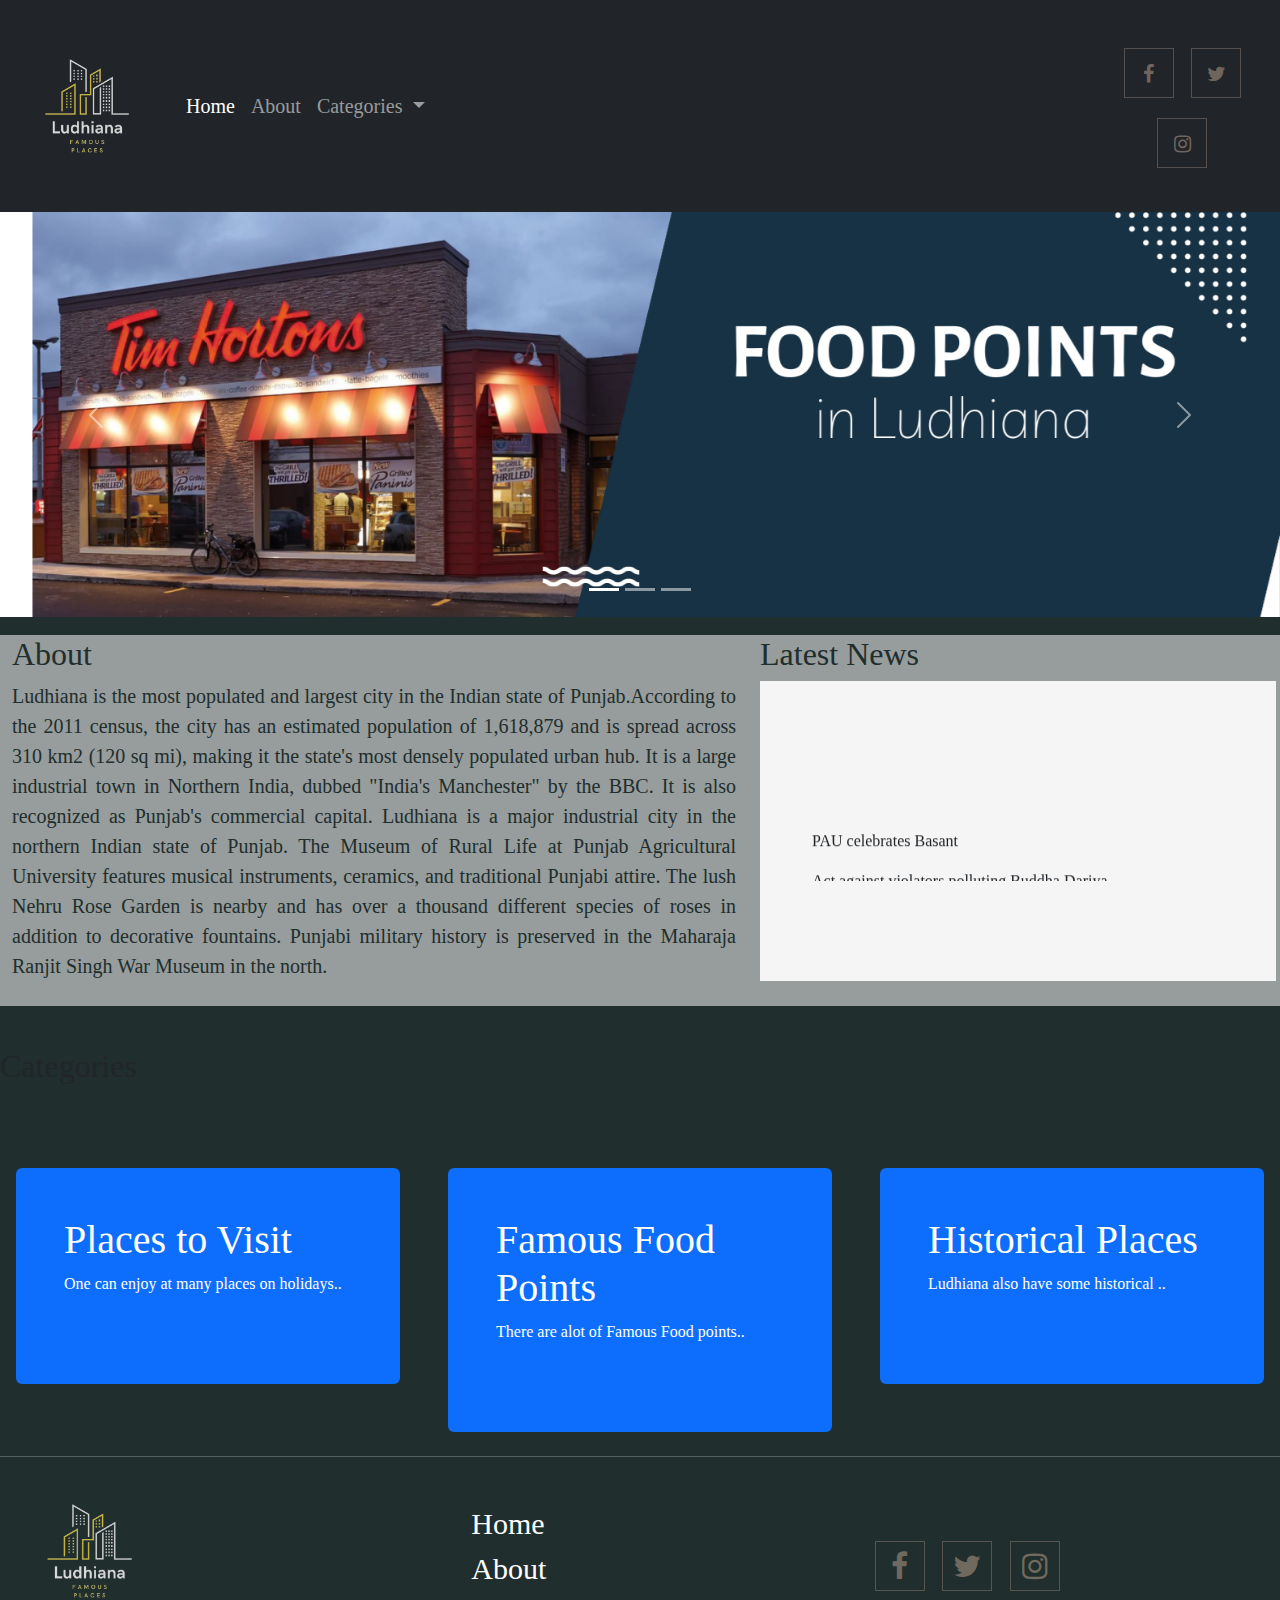
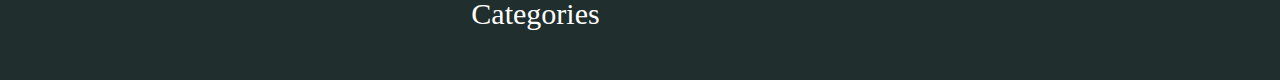
==== index.html @ dfb3d1b2 "imgs" ====
<!DOCTYPE html>
<html lang="en">
<head>
    <meta charset="UTF-8">
    <meta name="viewport" content="width=device-width, initial-scale=1.0">
    
    <link rel="stylesheet" href="https://maxcdn.bootstrapcdn.com/font-awesome/4.7.0/css/font-awesome.min.css">
    <link href="https://cdn.jsdelivr.net/npm/bootstrap@5.3.2/dist/css/bootstrap.min.css" rel="stylesheet">
  <script src="https://cdn.jsdelivr.net/npm/bootstrap@5.3.2/dist/js/bootstrap.bundle.min.js"></script>
  <script src="https://ajax.googleapis.com/ajax/libs/jquery/3.7.1/jquery.min.js"></script>
  <link rel="stylesheet" href="style.css">
  
    <title>Ludhiana|Famous Places</title>
    
</head>
<body>
    <nav class="navbar  sticky-top navbar-expand-sm bg-dark navbar-dark">
        <div class="container-fluid">
          <a class="navbar-brand" href="index.html">
            <img src="images/logo.png" alt="Avatar Logo" style="width:150px;" > 
          </a>
          <button class="navbar-toggler" type="button" data-bs-toggle="collapse" data-bs-target="#navbarSupportedContent" aria-controls="navbarSupportedContent" aria-expanded="false" aria-label="Toggle navigation">
            <span class="navbar-toggler-icon"></span>
          </button>
          <div class="collapse navbar-collapse" id="navbarSupportedContent">
            <ul class="navbar-nav me-auto mb-2 mb-lg-0">
              <li class="nav-item">
                <a class="nav-link active" aria-current="page" href="index.html" >Home</a>
              </li>
              <li class="nav-item">
                <a class="nav-link" href="about.html" >About </a>
              </li>
              <li class="nav-item dropdown">
                <a class="nav-link dropdown-toggle" href="#" id="navbarDropdown" role="button" data-bs-toggle="dropdown" aria-expanded="false">
                  Categories
                </a>
                <ul class="dropdown-menu" aria-labelledby="navbarDropdown">
                  <li><a class="dropdown-item" href="#">Historical Places</a></li>
                  <li><a class="dropdown-item" href="#">Shoping Malls</a></li>
                  <!--<li><hr class="dropdown-divider"></li>-->
                  <li><a class="dropdown-item" href="Food Points/index3.html">Food points</a></li>
                  <li><a class="dropdown-item" href="industries/industries.html">Industries</a></li>
                </ul>
              </li>
            </ul>
            
            <div class="center">
                <div id="social-test">
                  
                <ul class="social">
                  <li><i class="fa fa-facebook" aria-hidden="true"></i></li>
                  <li><i class="fa fa-twitter" aria-hidden="true"></i>
                </li>
                  <li><i class="fa fa-instagram" aria-hidden="true"></i></li>
                  
                </ul>
                </div>
                  </div>
          </div>
        </div>
      
      
      
</nav>


<main>
  <div id="demo" class="carousel slide" data-bs-ride="carousel">

    
    <div class="carousel-indicators">
      <button type="button" data-bs-target="#demo" data-bs-slide-to="0" class="active"></button>
      <button type="button" data-bs-target="#demo" data-bs-slide-to="1"></button>
      <button type="button" data-bs-target="#demo" data-bs-slide-to="2"></button>
    </div>
    
    
    <div class="carousel-inner">
      <div class="carousel-item active">
        <img src="images/FOOD-POINTS.png" class="d-block" >
        
      </div>
      <div class="carousel-item">
        <img src="images/HISTORICAL-PLACES.png"  class="d-block" >
        
      </div>
      
      <div class="carousel-item">
        <img src="images/Shopping-Malls.png"  class="d-block" >
        
      </div>
    </div>
    
    
    <button class="carousel-control-prev" type="button" data-bs-target="#demo" data-bs-slide="prev">
      <span class="carousel-control-prev-icon"></span>
    </button>
    <button class="carousel-control-next" type="button" data-bs-target="#demo" data-bs-slide="next">
      <span class="carousel-control-next-icon"></span>
    </button>
  </div>
 
 <!--<div id="slideshow">
  <div class="slide-wrapper">
       
  Define each of the slides
   and write the content
    
      <div class="slide">
          <h1 class="slide-number">
              ludhiana fav places
      </div>
          </h1> 
      <div class="slide">
          <h1 class="slide-number">
            ludhiana fav places
          </h1> 
      </div>
      <div class="slide">
          <h1 class="slide-number">
            ludhiana fav places
          </h1> 
      </div>
      <div class="slide">
          <h1 class="slide-number">
            ludhiana fav places
          </h1> 
      </div>
  </div>
</div>-->





 <div class="row">
<div class="intro col-7">
  <h2  class="hover-underline-animation">About</h2>
  <p>Ludhiana  is the most populated and largest city in the Indian state of Punjab.According to the 2011 census, the city has an estimated population of 1,618,879 and is spread across 310 km2 (120 sq mi), making it the state's most densely populated urban hub. It is a large industrial town in Northern India, dubbed "India's Manchester" by the BBC. It is also recognized as Punjab's commercial capital.
  
  Ludhiana is a major industrial city in the northern Indian state of Punjab. The Museum of Rural Life at Punjab Agricultural University features musical instruments, ceramics, and traditional Punjabi attire. The lush Nehru Rose Garden is nearby and has over a thousand different species of roses in addition to decorative fountains. Punjabi military history is preserved in the Maharaja Ranjit Singh War Museum in the north.</p>

</div>

<div class="news col-5">
  <h2 class="hover-underline-animation">Latest News</h2>
  <div id="wrapper">
    <div class="scrollbar" id="style-5">
      <div class="force-overflow">
        <marquee width="80%" direction="up" height="200px">
         <p> PAU celebrates Basant</p>
         <p>Act against violators polluting Buddha Dariya</p>
         <p> Ludhiana farmers march towards Delhi in 500 trailers</p>
         <p>Farmers going to Delhi served langar by BKU</p>
         <p>Ludhiana: 42-yr-old foreigner held for smuggling ‘ice’ drug into Punjab</p>
         <p></p>
          </marquee>
      </div>
    </div>

  </div>
</div>
</div>
  <hr>
  <div class="main"></div>
  <h2>Categories</h2>
  
    <div class="row">
      <div class="col-4">

        <div class="container mt-3">
          <img src="j-1.png" alt="">
          <div class="mt-4 p-5 bg-primary text-white rounded">
            <h1>Places to Visit</h1> 
            <p>One can enjoy at many places on holidays..</p> 
            <a href="#">read more</a>
          </div>
        </div>
      </div>
      <div class="col-4">

        <div class="container mt-3">
          <img src="" alt="">
          <div class="mt-4 p-5 bg-primary text-white rounded">
            <h1>Famous Food Points</h1> 
            <p>There are alot of Famous Food points..</p> 
            <a href="#">read more</a>
          </div>
        </div>
      </div>
      <div class="col-4">

        <div class="container mt-3">
          <img src="" alt="">
          <div class="mt-4 p-5 bg-primary text-white rounded">
            <h1>Historical Places</h1> 
            <p>Ludhiana also have some historical ..</p> 
            <a href="#">read more</a>
          </div>
        </div>
      </div>
    </div>
    
 
  </div>
</div>
  <!-- END MAIN -->
  
  
</main>
<hr style="color: aliceblue;">
<footer>
  <div class="row">
<div class="col-4">
  <a href="index.html">
   <img src="images/logo.png" height="100px">
  </a>
</div>
<div class="col-4 footer-menu">
  <ul>
    <li>
     <a href="index.html">Home</a>
  </li>
  <li>
    <a href="about.html">About</a>
 </li>
 <li>
  <a href="#">Categories</a>
</li>
</ul>
</div>
<div class="col-4">
  <div class="center">
    <div id="social-test">
      
    <ul class="social">
      <li><i class="fa fa-facebook" aria-hidden="true"></i></li>
      <li><i class="fa fa-twitter" aria-hidden="true"></i>
    </li>
      <li><i class="fa fa-instagram" aria-hidden="true"></i></li>
      
    </ul>
    </div>
      </div>
</div>

</div>
</footer>
</body>
</html>
---- style.css ----
*{
 margin: 0;
 padding: 0;
}
body{
  font-family:'Times New Roman', Times, serif;
  background-color: #202e2d;
}

nav ul li{
  font-size: 20px;
}

.center {
    display: table;
    display: flex;
    width: 100%;
    margin-top: 40px;
    float: right;
    margin-left: 60%;
  }
  
  #social-test {
    display: table-cell;
    vertical-align: middle;
    text-align: center;
    font-size: 30px;
    
    .social {
      padding-left: 0px;
  
    }
    li {
      color: rgba(167, 146, 129, 0.6);
      list-style-type: none;
      display: inline-block;
      width: 50px;
      height: 50px;
      line-height: 50px;
      padding: 0%;
      border: 1px solid rgba(167, 146, 129, 0.4);
      cursor: pointer;
      margin-left: 10px;
      margin-bottom: 20px;
      transition: ease .3s;
      &:hover {
        color: rgba(167, 146, 129, 1);
        border: 1px solid rgba(167, 146, 129, 1);
      }
    }
  }
  

  
  
  .social:hover > li {
    opacity: 0.5;
  }
  
  .social:hover > li:hover {
    opacity: 1;
  }
 /* #slideshow {
    overflow: hidden;
    height: 510px;
    width: 100%;
    margin: 0 auto;
  }
   
  
  .slide {
    float: left;
    height: 510px;
    width: 728px;
  }
   
  
  .slide-wrapper {
     
  
    width: calc(728px * 4);
   
 
    animation: slide 10s ease infinite;
  }
   
  
  .slide:nth-child(1) {
    background: green;
  }
   
  .slide:nth-child(2) {
    background: pink;
  }
   
  .slide:nth-child(3) {
    background: red;
  }
   
  .slide:nth-child(4) {
    background: yellow;
  }
   
 
  @keyframes slide {
     
  
    20% {
      margin-left: 0px;
    }
   
    40% {
      margin-left: calc(-728px * 1);
    }
   
    60% {
      margin-left: calc(-728px * 2);
    }
   
    80% {
      margin-left: calc(-728px * 3);
    }
  }*/
.carousel {
  box-sizing: border-box;
  
}
  .carousel-item{
    position: relative;
    border: 0px solid ;
  }
  .carousel-item img{
    width: 100%;
    
  }
  
.text-image{
  position: absolute;
  top: 8px;
  font-size: 30px;
  background-color: rgb(255, 253, 253,0.3) ;
}

.intro{
 font-family:'Times New Roman', Times, serif;
 font-size: 20px;
  border-left: 8px solid #117069 ;
  background-color: rgb(151, 156, 156);
  color: #202e2d;
 text-align: justify;
}

.hover-underline-animation {
  display: inline-block;
  position: relative;
  color:  #202e2d;
}

.hover-underline-animation:after {
  content: '';
  position: absolute;
  width: 100%;
  transform: scaleX(0);
  height: 2px;
  bottom: 0;
  left: 0;
  background-color: #202e2d;
  transform-origin: bottom right;
  transition: transform 0.25s ease-out;
  
}

.hover-underline-animation:hover:after {
  transform: scaleX(1);
  transform-origin: bottom left;
}
 .news{
  background-color: rgb(151, 156, 156); 
 }
 .scrollbar
 {
   margin-left: 30px;
   float: right;
   height: 300px;
   width: 100%;
   background: #F5F5F5;
   overflow-y: scroll;
   margin-bottom: 25px;
 }
 
 .force-overflow
 {
   min-height: 450px;
 }
 
 #wrapper
 {
   text-align: center;
   width: 100%;
   margin: auto;
 }

 #style-5::-webkit-scrollbar-track
{
  -webkit-box-shadow: inset 0 0 6px rgba(0,0,0,0.3);
  background-color: #F5F5F5;
}

#style-5::-webkit-scrollbar
{
  width: 10px;
  background-color: #F5F5F5;
}

#style-5::-webkit-scrollbar-thumb
{
  background-color: rgb(0, 4, 5);
  
  background-image: -webkit-gradient(linear, 0 0, 0 100%,
                     color-stop(.5, rgba(255, 255, 255, .2)),
             color-stop(.5, transparent), to(transparent));
}

 

.main {
  
  max-width: 1000px;
  margin: auto;
}


.row {
  margin: 10px -16px;
}


.row,
.row > .column {
  padding: 8px;
}


.column {
  float: left;
  width: 33.33%;
  display: none; 
}


.row:after {
  content: "";
  display: table;
  clear: both;
}


.content {
  background-color: white;
  padding: 10px;
}


.show {
  display: block;
}


.btn {
  border: none;
  outline: none;
  padding: 12px 16px;
  background-color: white;
  cursor: pointer;
}

.btn:hover {
  background-color: #ddd;
}

.btn.active {
  background-color: #666;
  color: white;
}

/*footer*/
footer{
 justify-content: center;
 padding: 10px;
}


.footer-menu ul li{
  list-style: none;
}

.footer-menu ul li a{
  font-size: 30px;
  font-family:'Times New Roman', Times, serif ;
  color: white;
  text-decoration: none;
}

ul li a:hover{
  text-decoration:underline ;
  
}



/*-----Styling About-----*/

body.about{
  background-color: #202e2d;
}
 main.about{
  background-color: #202e2d;
  color: white;
  font-size: 20px;
  margin: 10px;
 }

 .about-carousel {
  border: 0px;
 border-radius: 10px;
 width: 500px;
 
 }

 .about-carousel img{
  border: 0px;
 border-radius: 10px;
 width: 500px;
height: 300px;
 }
 
 .about-carousel.text-image{
  font-size: 20px;
 color: #202e2d;
 }

 
 .map iframe{
  border: 0px;
  border-radius: 10px;
 
 }
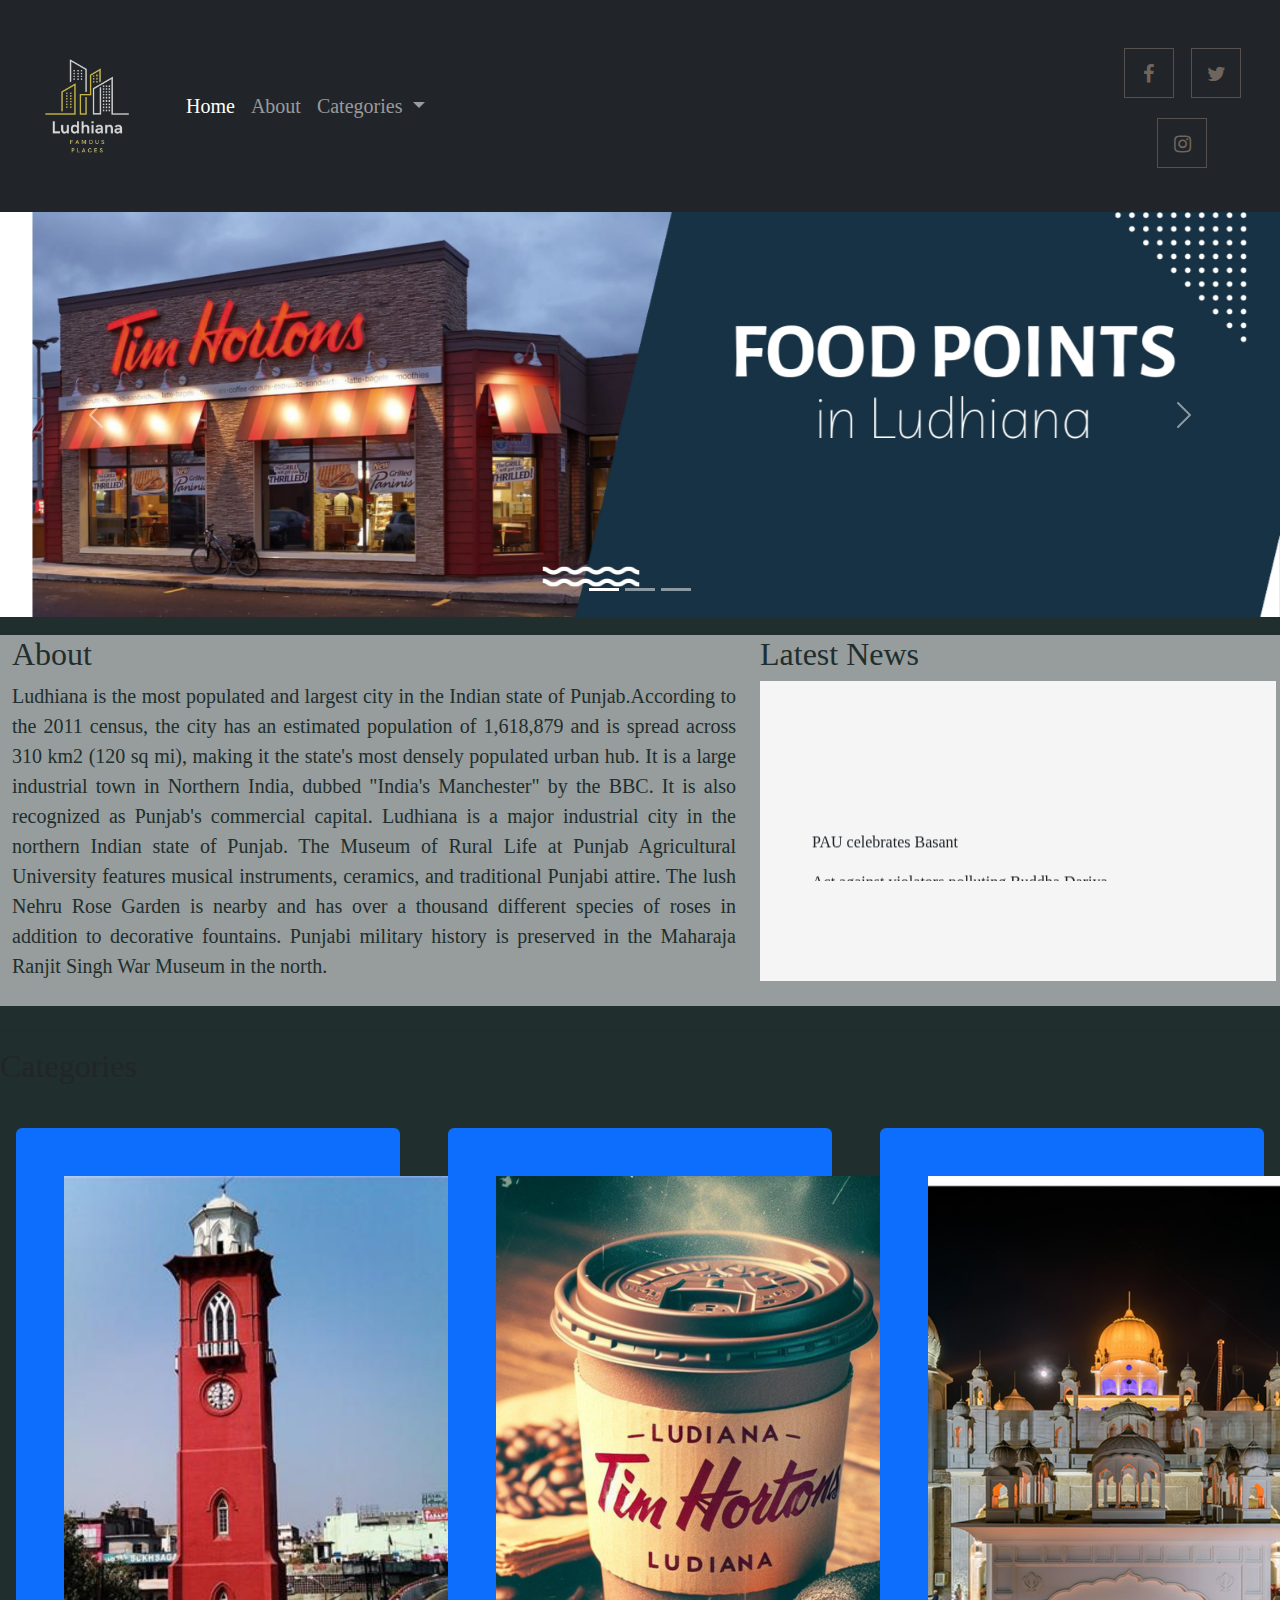
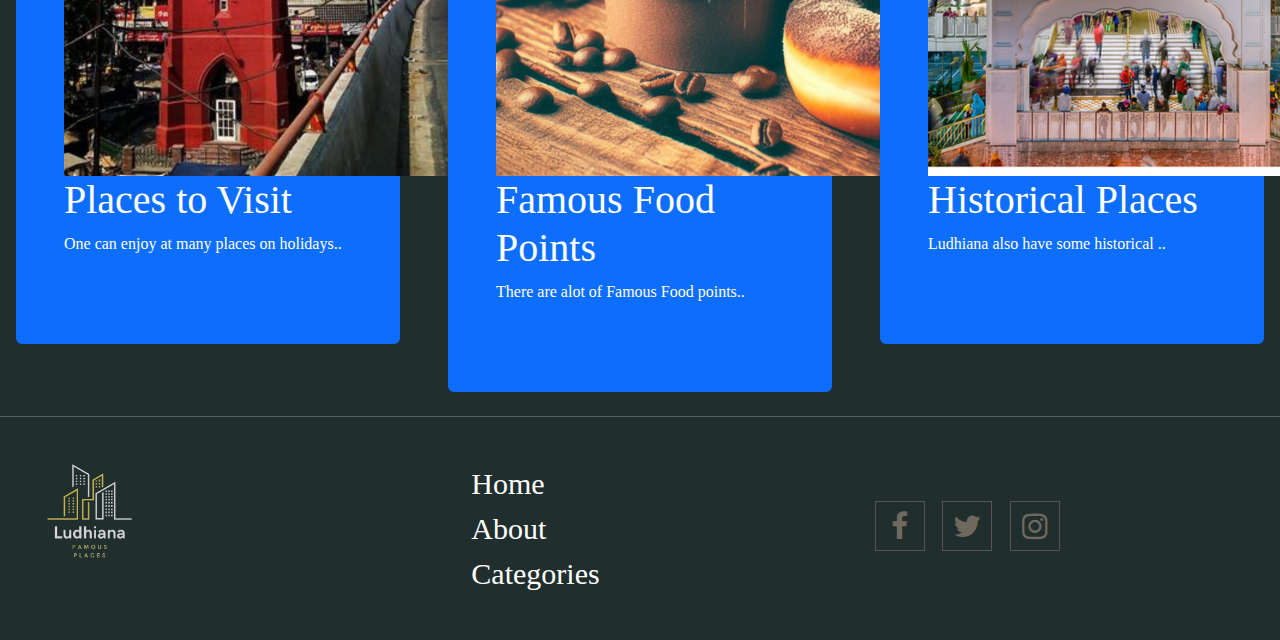
==== commit 13b6ad1f: "imgs" ====
--- a/index.html
+++ b/index.html
@@ -169,8 +169,9 @@
       <div class="col-4">
 
         <div class="container mt-3">
-          <img src="j-1.png" alt="">
+          
           <div class="mt-4 p-5 bg-primary text-white rounded">
+            <img src="images/j-1.png" >
             <h1>Places to Visit</h1> 
             <p>One can enjoy at many places on holidays..</p> 
             <a href="#">read more</a>
@@ -180,8 +181,9 @@
       <div class="col-4">
 
         <div class="container mt-3">
-          <img src="" alt="">
+          
           <div class="mt-4 p-5 bg-primary text-white rounded">
+            <img src="images/j-2.png" alt="">
             <h1>Famous Food Points</h1> 
             <p>There are alot of Famous Food points..</p> 
             <a href="#">read more</a>
@@ -191,8 +193,9 @@
       <div class="col-4">
 
         <div class="container mt-3">
-          <img src="" alt="">
+         
           <div class="mt-4 p-5 bg-primary text-white rounded">
+            <img src="images/j-3.png" alt="">
             <h1>Historical Places</h1> 
             <p>Ludhiana also have some historical ..</p> 
             <a href="#">read more</a>
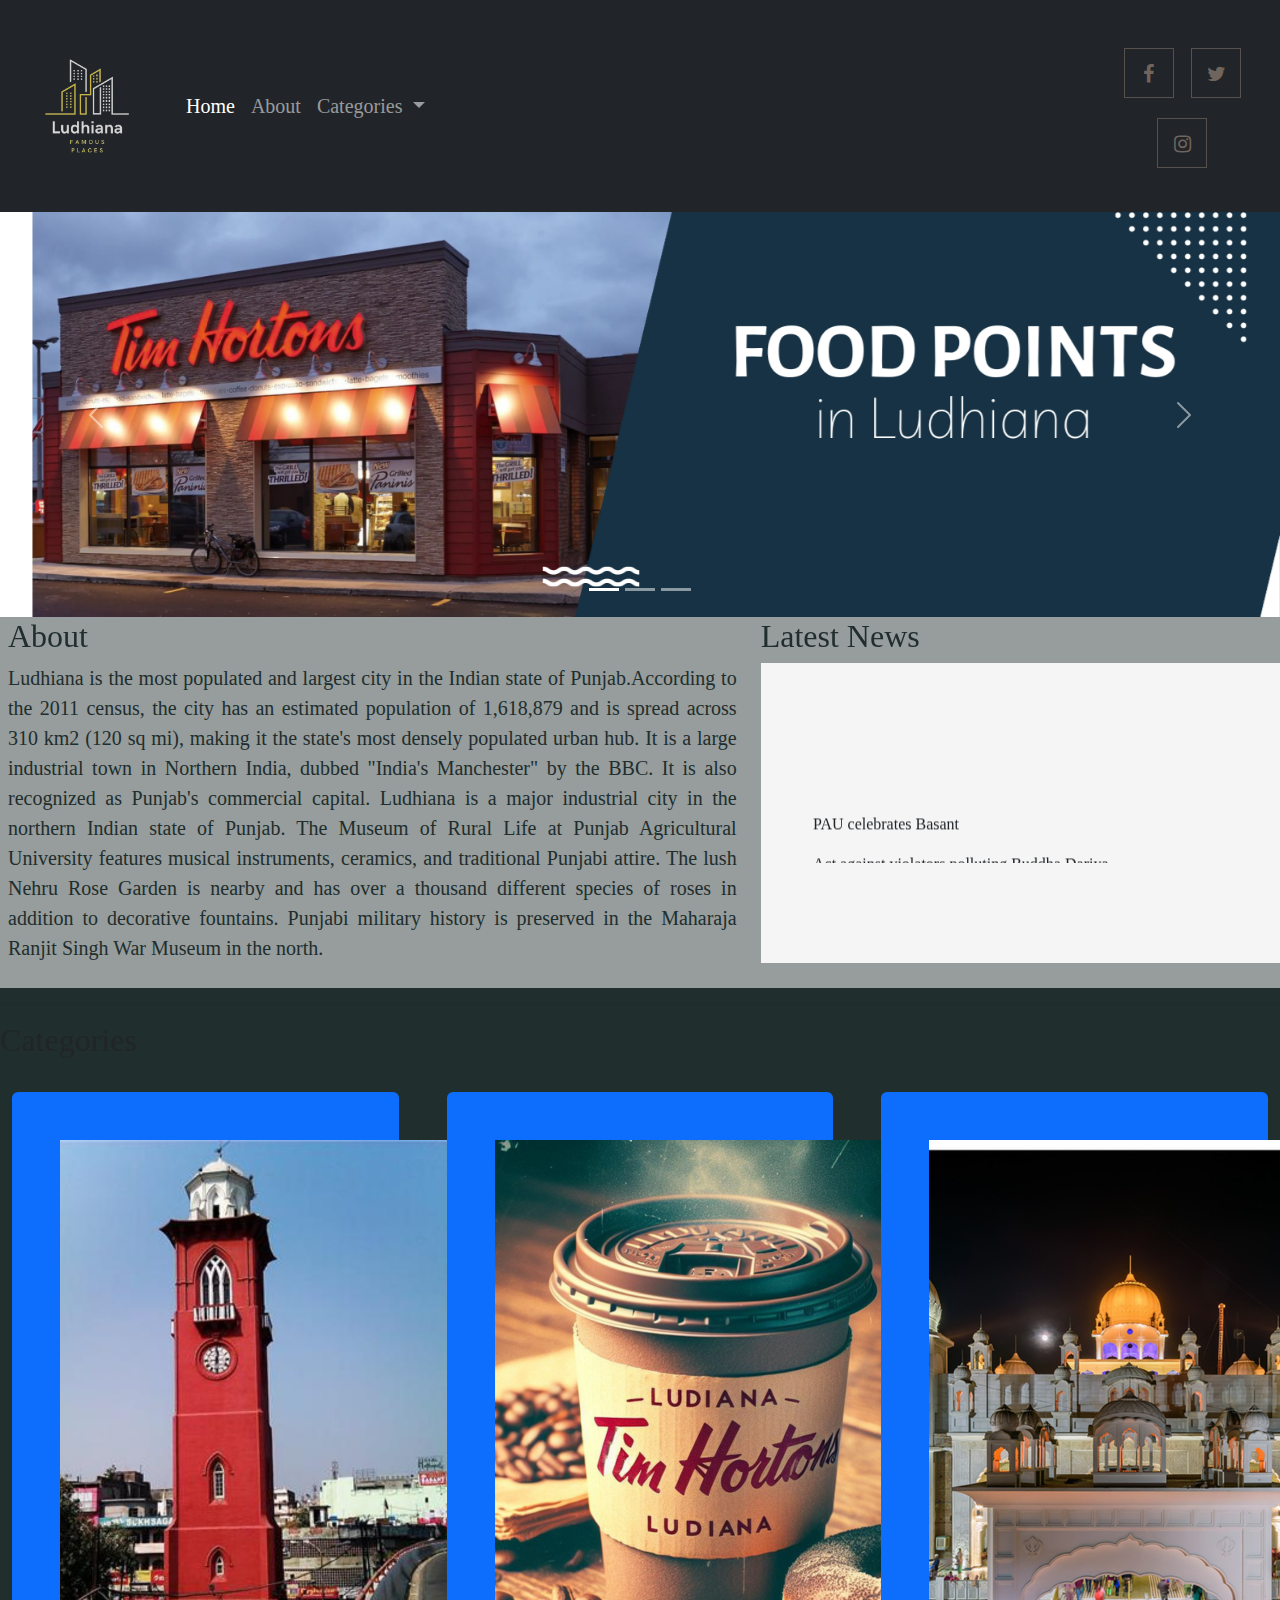
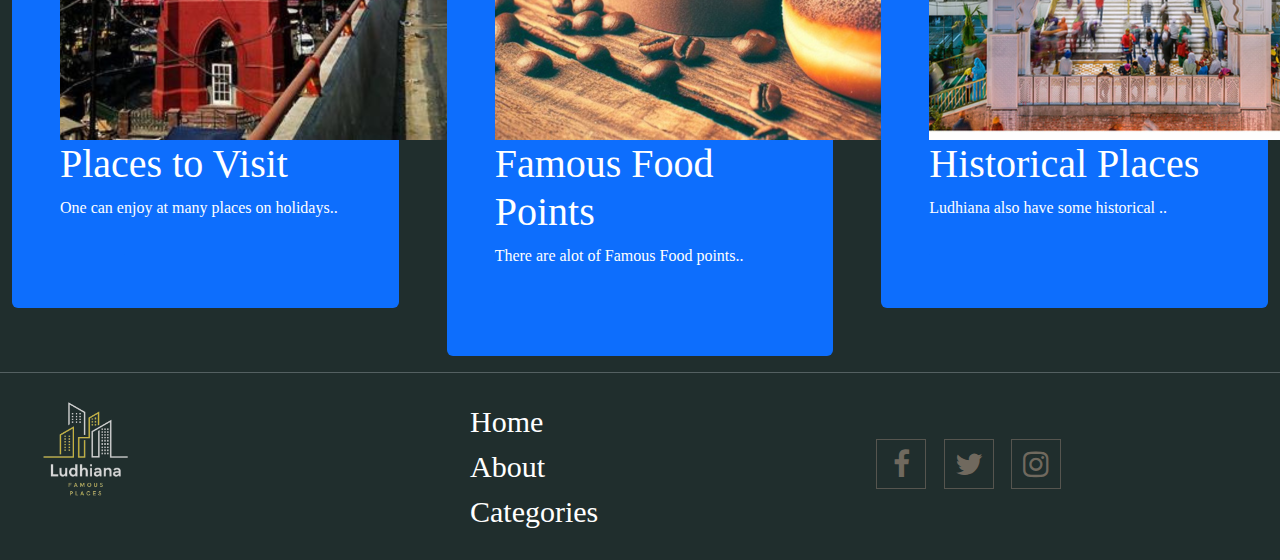
==== commit ce0ca89a: "class added" ====
--- a/index.html
+++ b/index.html
@@ -133,7 +133,7 @@
 
 
 
- <div class="row">
+ <div class="row middle">
 <div class="intro col-7">
   <h2  class="hover-underline-animation">About</h2>
   <p>Ludhiana  is the most populated and largest city in the Indian state of Punjab.According to the 2011 census, the city has an estimated population of 1,618,879 and is spread across 310 km2 (120 sq mi), making it the state's most densely populated urban hub. It is a large industrial town in Northern India, dubbed "India's Manchester" by the BBC. It is also recognized as Punjab's commercial capital.
--- a/style.css
+++ b/style.css
@@ -51,7 +51,7 @@
   }
   
 
-  
+
   
   .social:hover > li {
     opacity: 0.5;
@@ -223,66 +223,6 @@
 
  
 
-.main {
-  
-  max-width: 1000px;
-  margin: auto;
-}
-
-
-.row {
-  margin: 10px -16px;
-}
-
-
-.row,
-.row > .column {
-  padding: 8px;
-}
-
-
-.column {
-  float: left;
-  width: 33.33%;
-  display: none; 
-}
-
-
-.row:after {
-  content: "";
-  display: table;
-  clear: both;
-}
-
-
-.content {
-  background-color: white;
-  padding: 10px;
-}
-
-
-.show {
-  display: block;
-}
-
-
-.btn {
-  border: none;
-  outline: none;
-  padding: 12px 16px;
-  background-color: white;
-  cursor: pointer;
-}
-
-.btn:hover {
-  background-color: #ddd;
-}
-
-.btn.active {
-  background-color: #666;
-  color: white;
-}
-
 /*footer*/
 footer{
  justify-content: center;
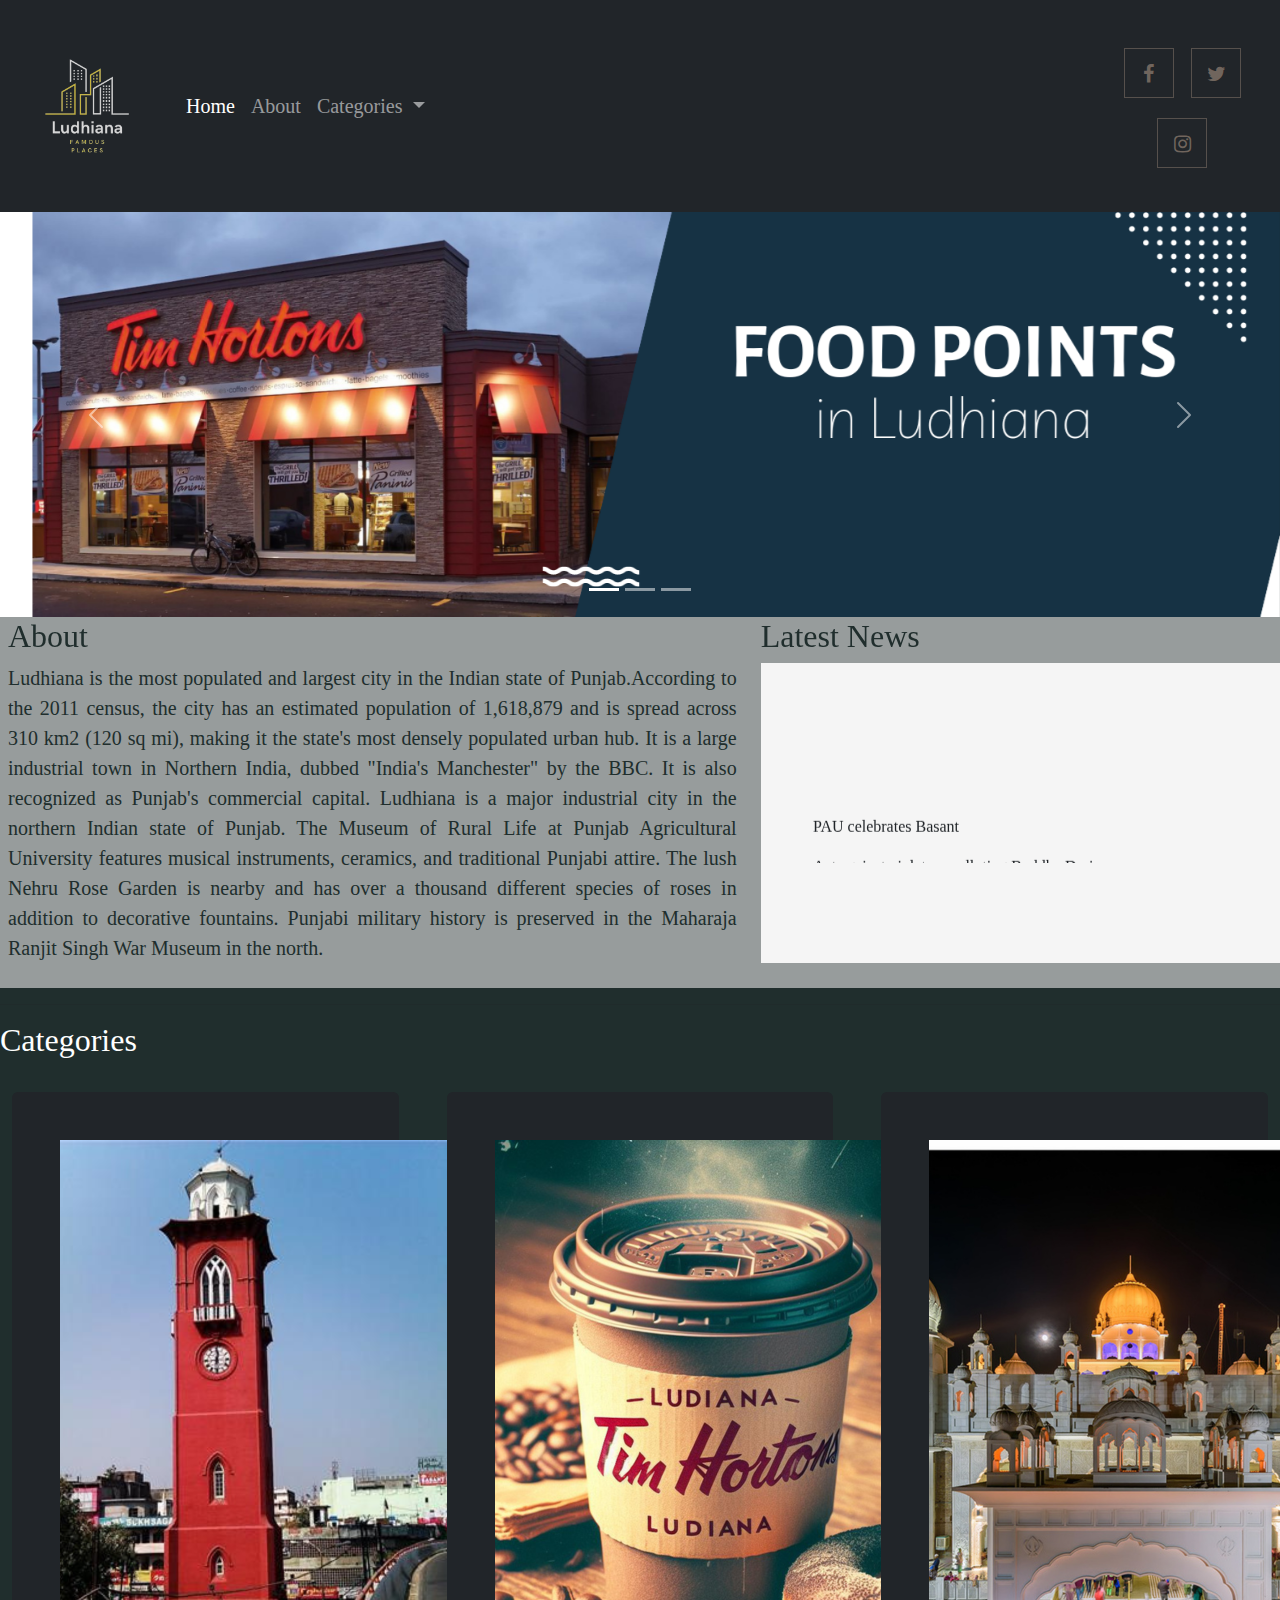
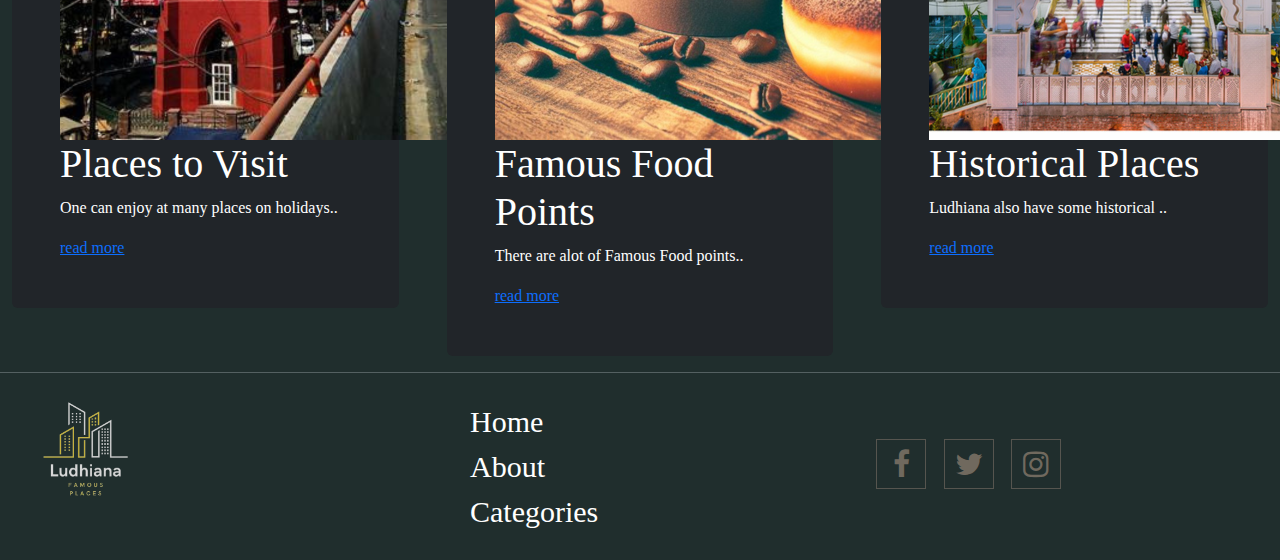
==== commit c2026cc0: "index" ====
--- a/index.html
+++ b/index.html
@@ -163,14 +163,14 @@
 </div>
   <hr>
   <div class="main"></div>
-  <h2>Categories</h2>
+  <h2 class="text-white">Categories</h2>
   
     <div class="row">
       <div class="col-4">
 
         <div class="container mt-3">
           
-          <div class="mt-4 p-5 bg-primary text-white rounded">
+          <div class="mt-4 p-5 bg-dark text-white rounded">
             <img src="images/j-1.png" >
             <h1>Places to Visit</h1> 
             <p>One can enjoy at many places on holidays..</p> 
@@ -182,7 +182,7 @@
 
         <div class="container mt-3">
           
-          <div class="mt-4 p-5 bg-primary text-white rounded">
+          <div class="mt-4 p-5 bg-dark text-white rounded">
             <img src="images/j-2.png" alt="">
             <h1>Famous Food Points</h1> 
             <p>There are alot of Famous Food points..</p> 
@@ -194,7 +194,7 @@
 
         <div class="container mt-3">
          
-          <div class="mt-4 p-5 bg-primary text-white rounded">
+          <div class="mt-4 p-5 bg-dark text-white rounded">
             <img src="images/j-3.png" alt="">
             <h1>Historical Places</h1> 
             <p>Ludhiana also have some historical ..</p> 
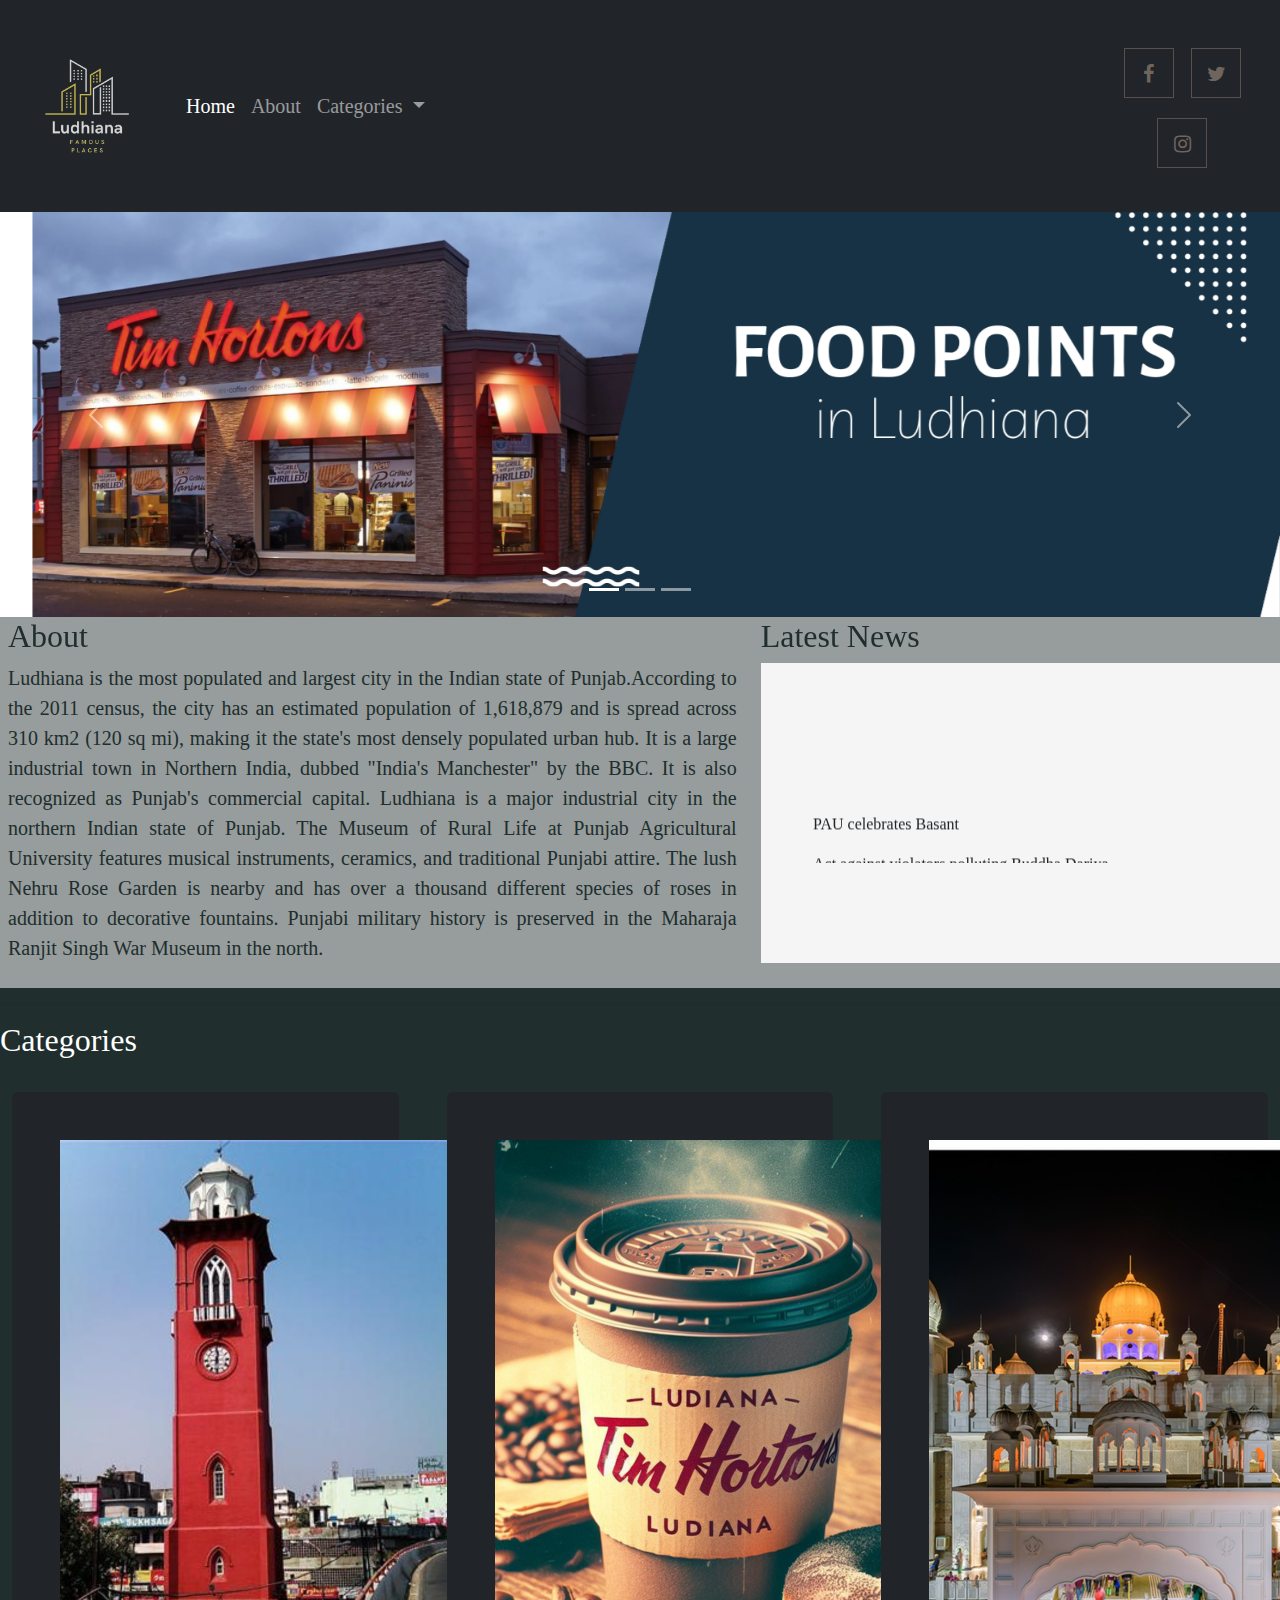
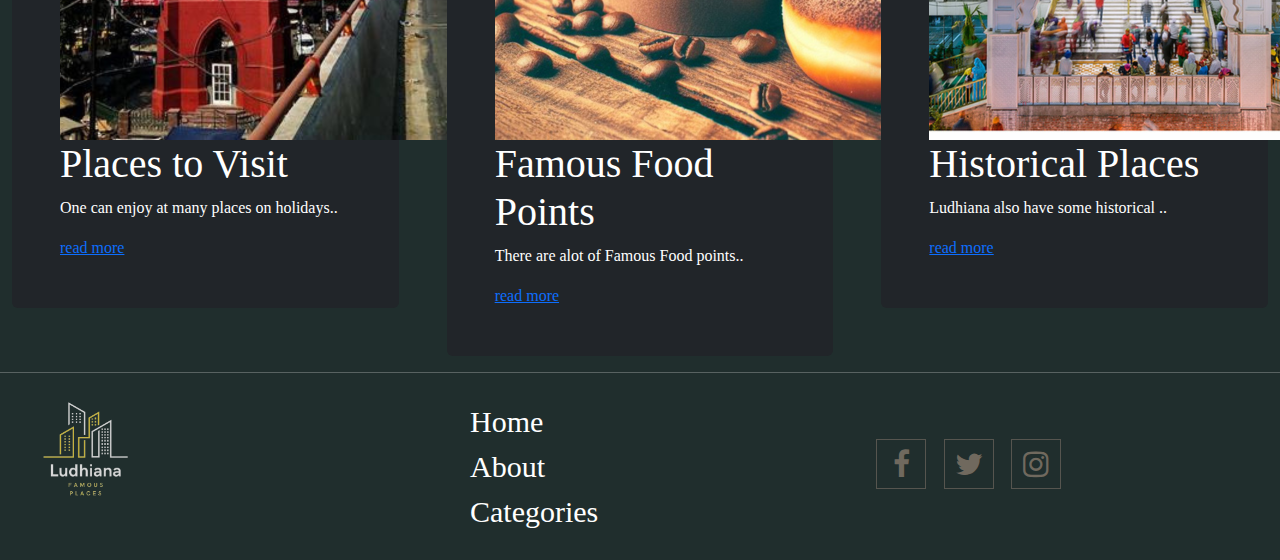
==== commit edf5be77: "color" ====
--- a/index.html
+++ b/index.html
@@ -211,7 +211,7 @@
   
   
 </main>
-<hr style="color: aliceblue;">
+<hr class="text-white">
 <footer>
   <div class="row">
 <div class="col-4">
--- a/style.css
+++ b/style.css
@@ -50,7 +50,9 @@
     }
   }
   
-
+/* .middle {
+  display: inline-block;
+} */
 
   
   .social:hover > li {
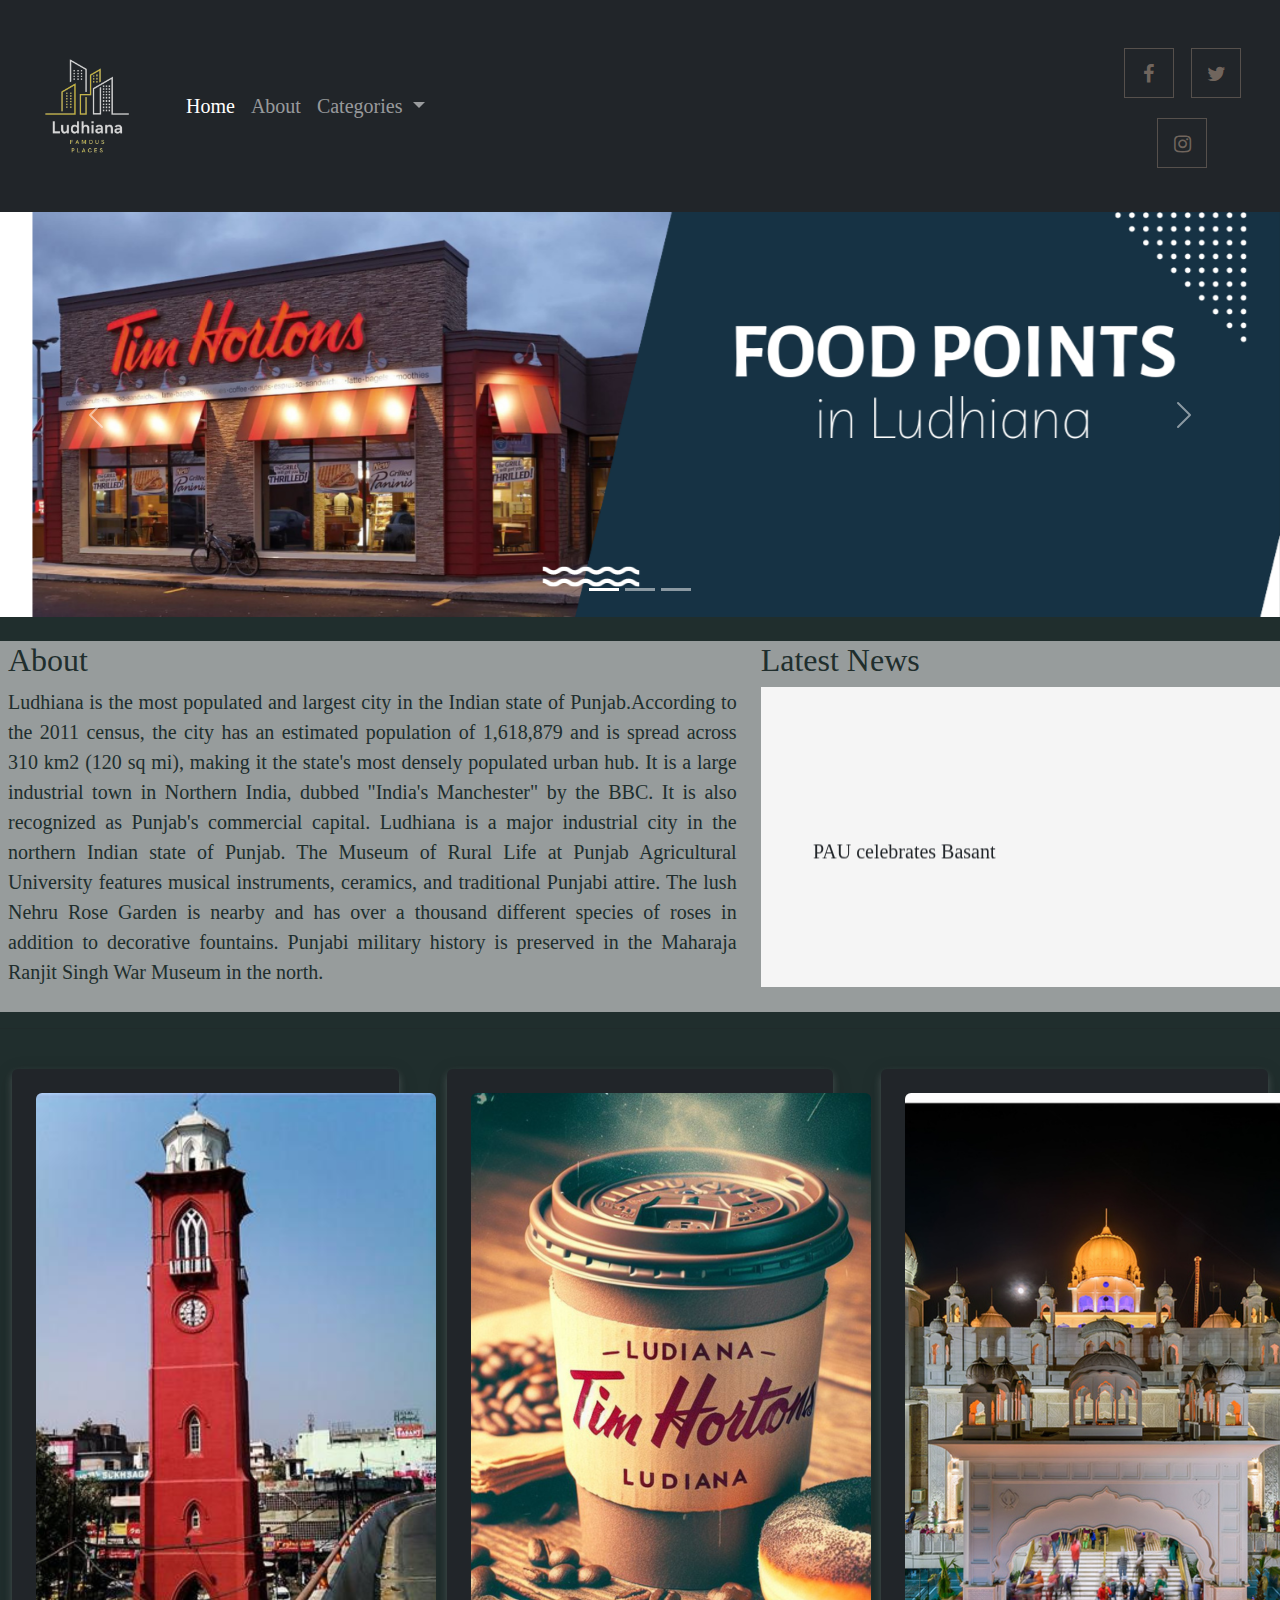
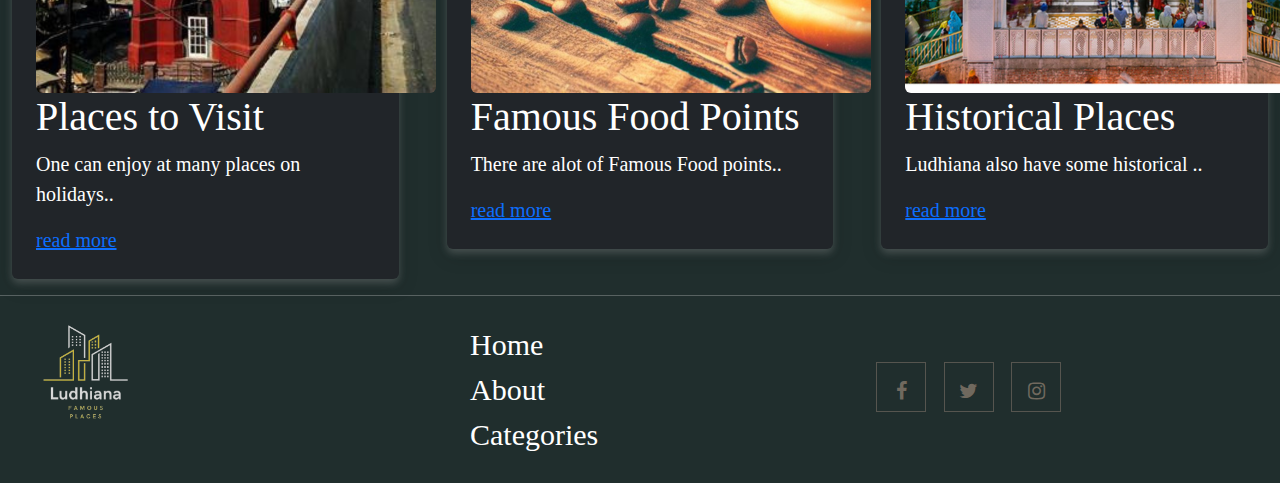
==== commit 76d7ebd6: "links" ====
--- a/index.html
+++ b/index.html
@@ -35,8 +35,8 @@
                   Categories
                 </a>
                 <ul class="dropdown-menu" aria-labelledby="navbarDropdown">
-                  <li><a class="dropdown-item" href="#">Historical Places</a></li>
-                  <li><a class="dropdown-item" href="#">Shoping Malls</a></li>
+                  <li><a class="dropdown-item" href="Historic Places/index1.html">Historical Places</a></li>
+                  <li><a class="dropdown-item" href="Shopping Malls/index1.html">Shoping Malls</a></li>
                   <!--<li><hr class="dropdown-divider"></li>-->
                   <li><a class="dropdown-item" href="Food Points/index3.html">Food points</a></li>
                   <li><a class="dropdown-item" href="industries/industries.html">Industries</a></li>
@@ -48,10 +48,10 @@
                 <div id="social-test">
                   
                 <ul class="social">
-                  <li><i class="fa fa-facebook" aria-hidden="true"></i></li>
-                  <li><i class="fa fa-twitter" aria-hidden="true"></i>
+                  <li><a href="#"><i class="fa fa-facebook" aria-hidden="true"></i></a></li>
+                  <li><a href="#"><i class="fa fa-twitter" aria-hidden="true"></i></a>
                 </li>
-                  <li><i class="fa fa-instagram" aria-hidden="true"></i></li>
+                  <li><a href="#"><i class="fa fa-instagram" aria-hidden="true"></i></a></li>
                   
                 </ul>
                 </div>
@@ -99,7 +99,7 @@
       <span class="carousel-control-next-icon"></span>
     </button>
   </div>
- 
+ <br>
  <!--<div id="slideshow">
   <div class="slide-wrapper">
        
@@ -162,40 +162,40 @@
 </div>
 </div>
   <hr>
-  <div class="main"></div>
-  <h2 class="text-white">Categories</h2>
+  <div class="main">
+  
   
     <div class="row">
-      <div class="col-4">
+      <div class="col-4 ">
 
         <div class="container mt-3">
           
-          <div class="mt-4 p-5 bg-dark text-white rounded">
-            <img src="images/j-1.png" >
+          <div class="mt-4 p-4 bg-dark text-white rounded card1">
+            <a href="#"><img class="rounded" src="images/j-1.png" ></a>
             <h1>Places to Visit</h1> 
             <p>One can enjoy at many places on holidays..</p> 
             <a href="#">read more</a>
           </div>
         </div>
       </div>
-      <div class="col-4">
+      <div class="col-4 ">
 
         <div class="container mt-3">
           
-          <div class="mt-4 p-5 bg-dark text-white rounded">
-            <img src="images/j-2.png" alt="">
+          <div class="mt-4 p-4 bg-dark text-white rounded card1">
+            <a href="#"><img class="rounded" src="images/j-2.png" ></a>
             <h1>Famous Food Points</h1> 
             <p>There are alot of Famous Food points..</p> 
             <a href="#">read more</a>
           </div>
         </div>
       </div>
-      <div class="col-4">
+      <div class=" col-4 ">
 
         <div class="container mt-3">
          
-          <div class="mt-4 p-5 bg-dark text-white rounded">
-            <img src="images/j-3.png" alt="">
+          <div class="mt-4 p-4 bg-dark text-white rounded card1">
+            <a href="#"><img class="rounded" src="images/j-3.png"></a>
             <h1>Historical Places</h1> 
             <p>Ludhiana also have some historical ..</p> 
             <a href="#">read more</a>
@@ -203,7 +203,7 @@
         </div>
       </div>
     </div>
-    
+  </div>
  
   </div>
 </div>
@@ -237,10 +237,10 @@
     <div id="social-test">
       
     <ul class="social">
-      <li><i class="fa fa-facebook" aria-hidden="true"></i></li>
-      <li><i class="fa fa-twitter" aria-hidden="true"></i>
+      <li><a href="#"><i class="fa fa-facebook" aria-hidden="true"></i></a></li>
+      <li><a href="#"><i class="fa fa-twitter" aria-hidden="true"></i></a>
     </li>
-      <li><i class="fa fa-instagram" aria-hidden="true"></i></li>
+      <li><a href="#"><i class="fa fa-instagram" aria-hidden="true"></i></a></li>
       
     </ul>
     </div>
--- a/style.css
+++ b/style.css
@@ -6,7 +6,14 @@
   font-family:'Times New Roman', Times, serif;
   background-color: #202e2d;
 }
-
+p,
+a{
+  font-size: 20px;
+}
+nav{
+  margin: 0;
+  padding: 0;
+}
 nav ul li{
   font-size: 20px;
 }
@@ -43,6 +50,9 @@
       margin-left: 10px;
       margin-bottom: 20px;
       transition: ease .3s;
+      a{
+        color: rgba(167, 146, 129, 0.6);
+      }
       &:hover {
         color: rgba(167, 146, 129, 1);
         border: 1px solid rgba(167, 146, 129, 1);
@@ -223,7 +233,9 @@
              color-stop(.5, transparent), to(transparent));
 }
 
- 
+ .card1{
+  box-shadow: 0 4px 8px 0 rgba(255, 254, 254, 0.2), 0 6px 20px 0 rgba(0, 0, 0, 0.19);
+ }
 
 /*footer*/
 footer{
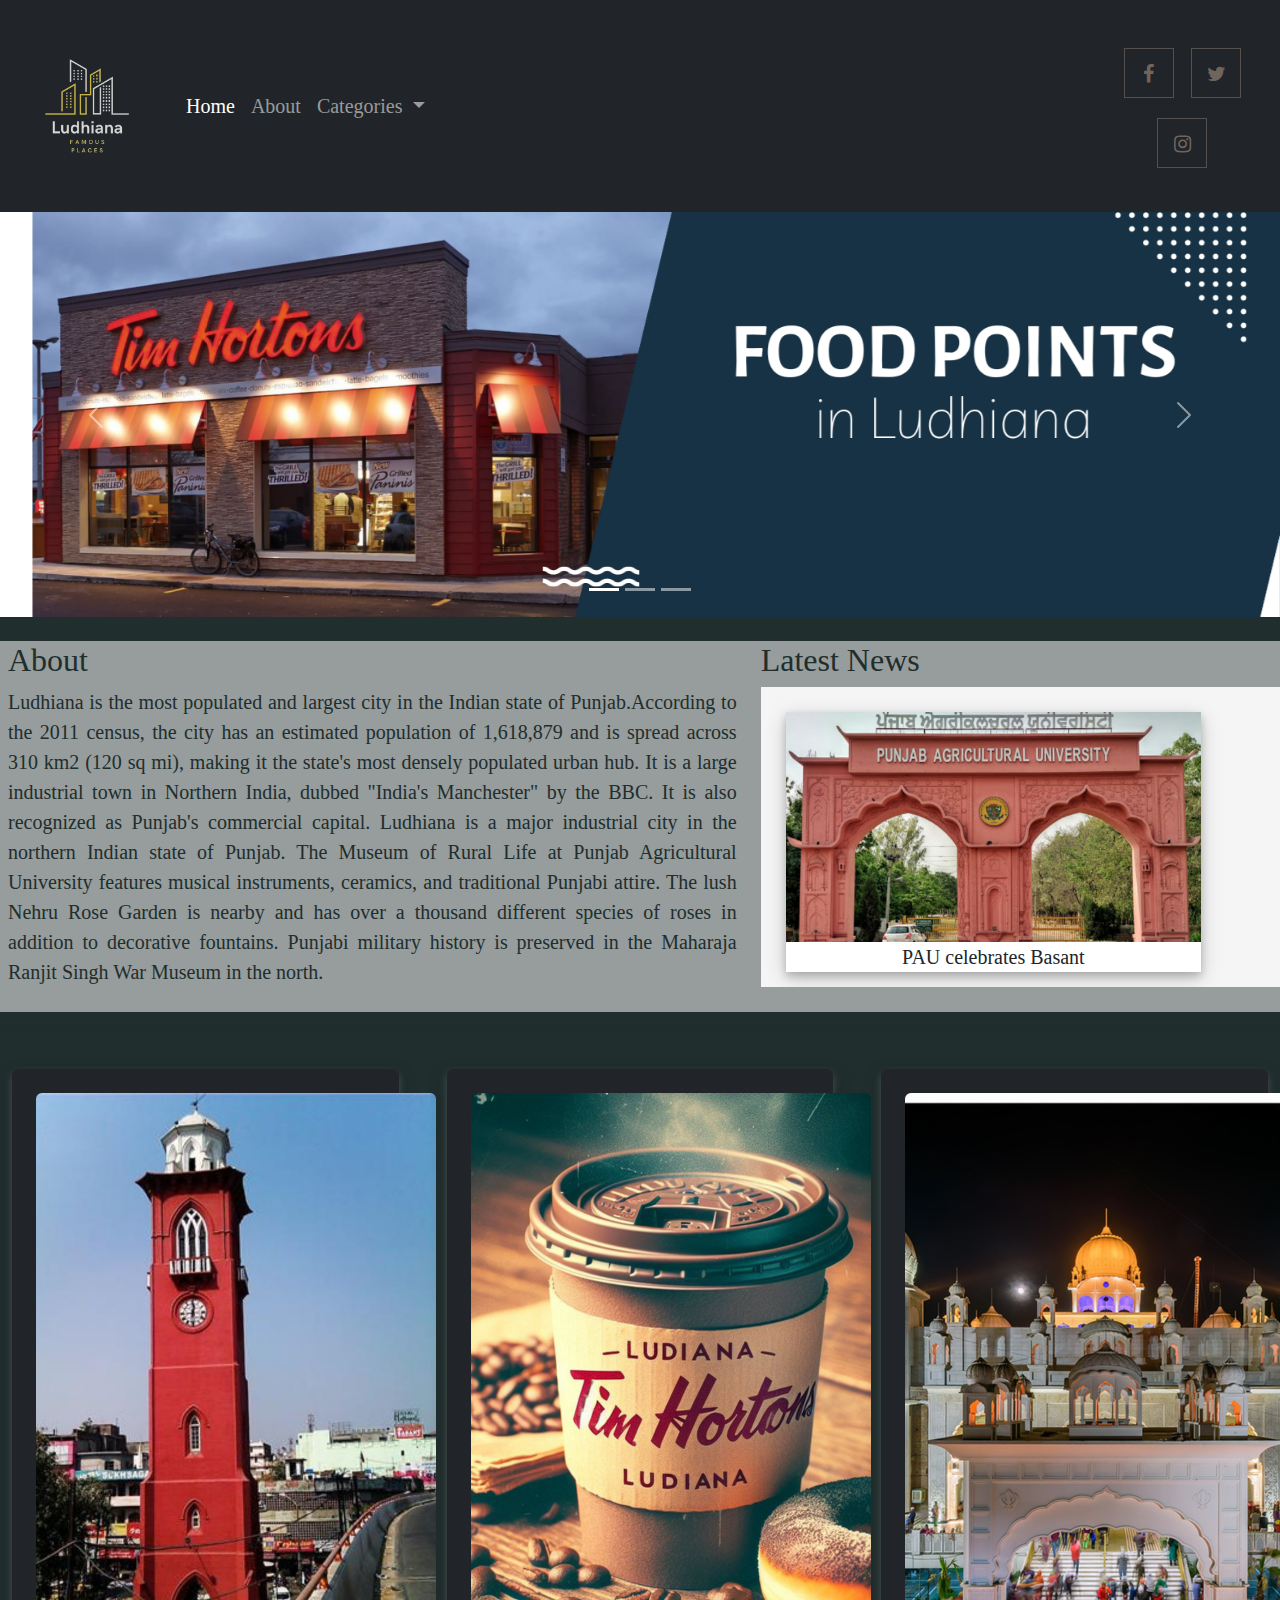
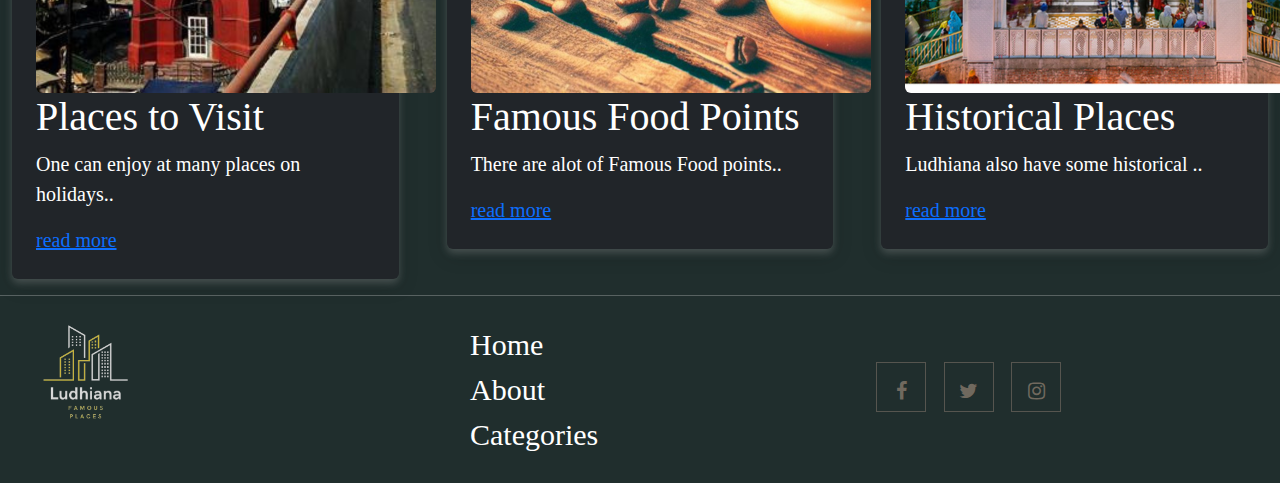
==== commit 32fde0cb: "news , js" ====
--- a/index.html
+++ b/index.html
@@ -9,7 +9,7 @@
   <script src="https://cdn.jsdelivr.net/npm/bootstrap@5.3.2/dist/js/bootstrap.bundle.min.js"></script>
   <script src="https://ajax.googleapis.com/ajax/libs/jquery/3.7.1/jquery.min.js"></script>
   <link rel="stylesheet" href="style.css">
-  
+  <script defer src="script.js"></script>
     <title>Ludhiana|Famous Places</title>
     
 </head>
@@ -147,14 +147,31 @@
   <div id="wrapper">
     <div class="scrollbar" id="style-5">
       <div class="force-overflow">
-        <marquee width="80%" direction="up" height="200px">
-         <p> PAU celebrates Basant</p>
+        <!-- <marquee width="80%" direction="up" height="300px"> -->
+          <div class="polaroid">
+         <img src="images/pau.png">
+         <p>PAU celebrates Basant</p>
+        </div>
+        <div class="polaroid">
+          <img src="" alt="">
          <p>Act against violators polluting Buddha Dariya</p>
+        </div>
+       
+        <div class="polaroid">
+          <img src="" alt="">
          <p> Ludhiana farmers march towards Delhi in 500 trailers</p>
+        </div>
+         <div class="polaroid">
+          <img src="" alt="">
          <p>Farmers going to Delhi served langar by BKU</p>
+        </div>
+         <div class="polaroid">
+          <img src="" alt="">
          <p>Ludhiana: 42-yr-old foreigner held for smuggling ‘ice’ drug into Punjab</p>
-         <p></p>
-          </marquee>
+         </div>
+        
+          <!-- </marquee> -->
+        </div>
       </div>
     </div>
 
--- a/style.css
+++ b/style.css
@@ -233,6 +233,15 @@
              color-stop(.5, transparent), to(transparent));
 }
 
+div.polaroid {
+  width: 80%;
+  background-color: white;
+  box-shadow: 0 4px 8px 0 rgba(0, 0, 0, 0.2), 0 6px 20px 0 rgba(0, 0, 0, 0.19);
+  margin-bottom: 25px;
+  margin: 25px;
+  img {width: 100%}
+}
+
  .card1{
   box-shadow: 0 4px 8px 0 rgba(255, 254, 254, 0.2), 0 6px 20px 0 rgba(0, 0, 0, 0.19);
  }
